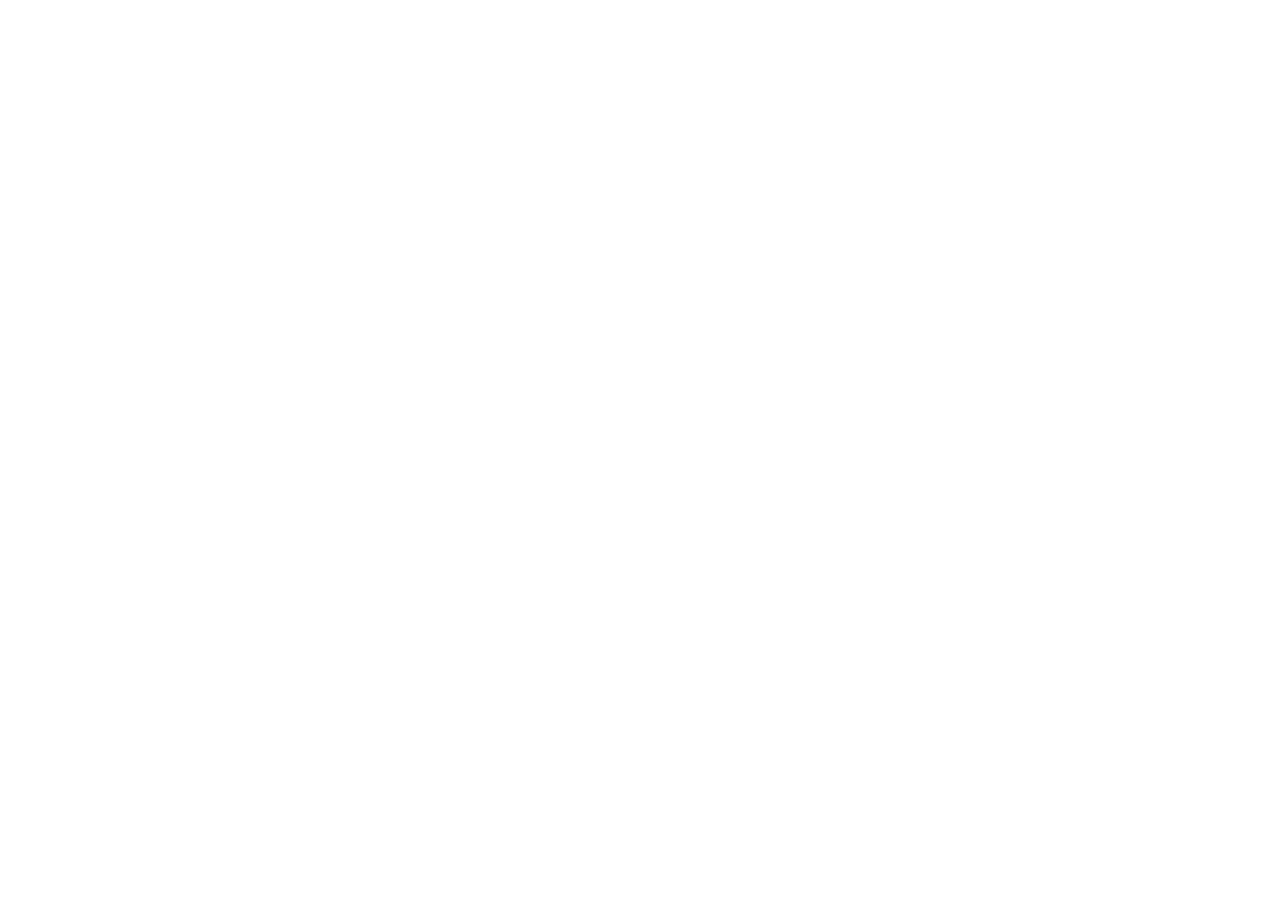
==== index.html @ d40f16cd "Merge branch 'master' of github.com:ch-vdld-dev/restaurant-css-framework" ====
<!DOCTYPE html>
<html lang="en">
    <head>
        <meta charset="UTF-8">
        <title>Pot-au-Pho</title>
        <!-- CSS -->
        <link type="text/css" rel="stylesheet" href="assets/css/reset.css">
    </head>
    <body>
        
    </body>
</html>
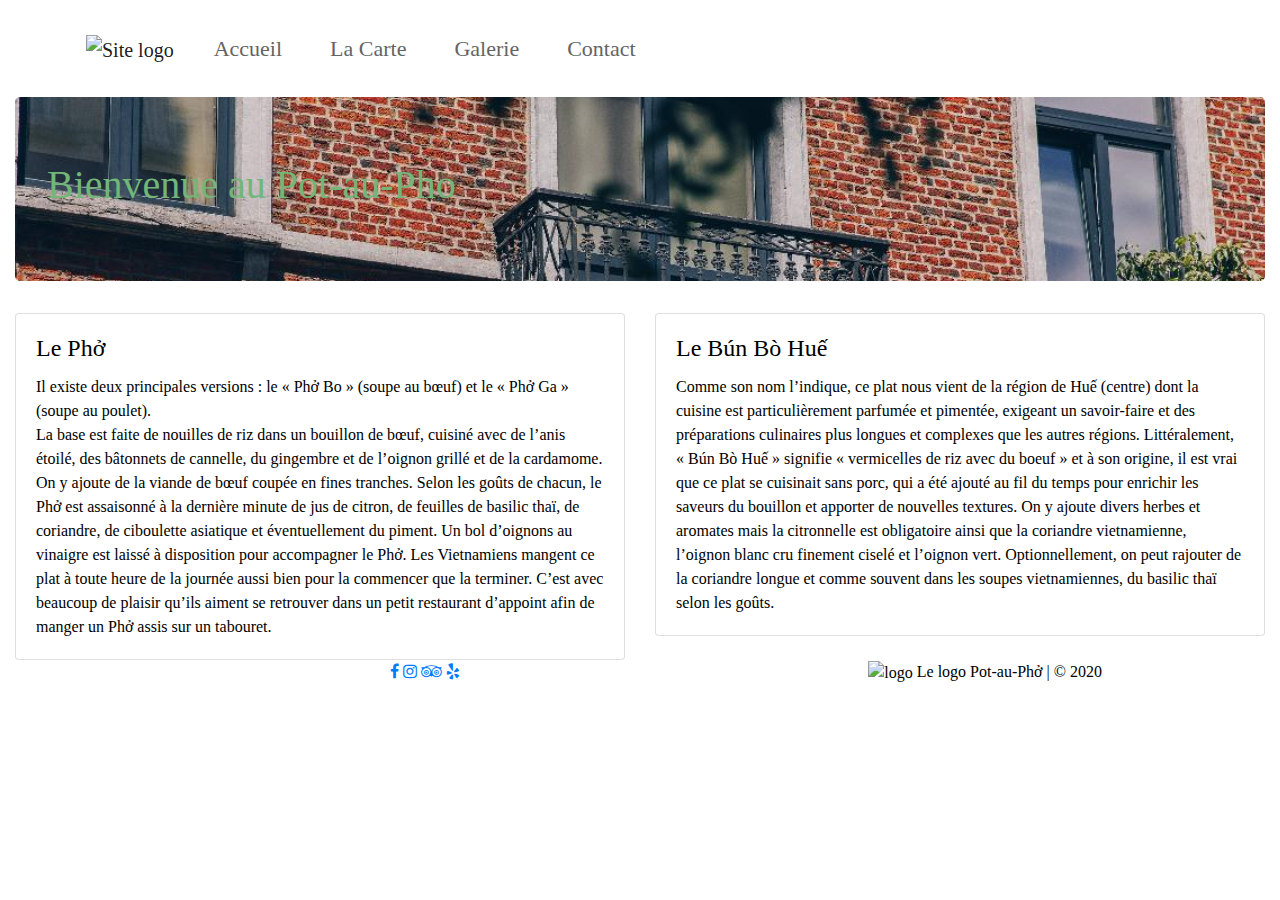
==== commit 9da8a7a6: "update index.html" ====
--- a/index.html
+++ b/index.html
@@ -1,12 +1,165 @@
 <!DOCTYPE html>
 <html lang="en">
     <head>
+        <!--Meta data -->
         <meta charset="UTF-8">
+        <meta name="viewport" content="width=device-width, initial-scale=1">
+        <!-- Title -->
         <title>Pot-au-Pho</title>
+        <!-- Bootstrap CSS -->
+        <link rel="stylesheet"
+              href="https://stackpath.bootstrapcdn.com/bootstrap/4.4.1/css/bootstrap.min.css"
+              integrity="sha384-Vkoo8x4CGsO3+Hhxv8T/Q5PaXtkKtu6ug5TOeNV6gBiFeWPGFN9MuhOf23Q9Ifjh"
+              crossorigin="anonymous">
+        <link rel="stylesheet"
+              href="https://maxcdn.bootstrapcdn.com/font-awesome/4.5.0/css/font-awesome.min.css">
         <!-- CSS -->
-        <link type="text/css" rel="stylesheet" href="assets/css/reset.css">
+        <link rel="stylesheet"
+              type="text/css"
+              href="assets/css/reset.css">
+        <link rel="stylesheet"
+              type="text/css"
+              href="assets/css/style.css">
     </head>
     <body>
-        
+    <!-- Main start -->
+        <!-- Header start -->
+        <header>
+            <div class="container">
+                <div class="row">
+                    <nav class="navbar navbar-expand-md navbar-light justify-content-end">
+                        <a class="navbar-brand" href="index.html"><img src="assets/img/Logo_transparent.png" width="100vh" alt="Site logo"></a>
+                        <button class="navbar-toggler" data-toggle="collapse" data-target="#navbarMenu">
+                            <span class="navbar-toggler-icon"></span>
+                        </button>
+                        <div class="collapse navbar-collapse" id="navbarMenu">
+                            <ul class="navbar-nav">
+                                <li class="nav-item active">
+                                    <a class="nav-link" href="index.html">Accueil</a>
+                                </li>
+                                <li class="nav-item">
+                                    <a class="nav-link" href="page_menu.html">La Carte</a>
+                                </li>
+                                <li class="nav-item">
+                                    <a class="nav-link" href="galery.html">Galerie</a>
+                                </li>
+                                <li class="nav-item">
+                                    <a class="nav-link" href="contact.html">Contact</a>
+                                </li>
+                            </ul>
+                        </div>
+                    </nav>
+                </div>
+            </div>
+        </header>
+        <!-- Header end -->
+        <!-- Main start -->
+        <main>
+            <section class="main">
+                <div class="container-fluid">
+                    <div class="row">
+                        <div class="col">
+                            <div class="jumbotron">
+                                <h1>Bienvenue au Pot-au-Pho</h1>
+                            </div>
+                        </div>
+                    </div>
+                    <div class="row">
+                        <div class="col-12 col-lg-6">
+                            <div class="card">
+                                <div class="card-body">
+                                    <h4 class="card-title">Le Phở</h4>
+                                    <article class="card-text">
+                                        Il existe deux principales versions : le « Phở Bo » (soupe au bœuf) et le « Phở Ga » (soupe au poulet).</br>
+                                        La base est faite de nouilles de riz dans un bouillon de bœuf, cuisiné avec de l’anis étoilé, des bâtonnets de cannelle, du gingembre et de l’oignon grillé et de la cardamome.
+                                        On y ajoute de la viande de bœuf coupée en fines tranches.
+                                        Selon les goûts de chacun, le Phở est assaisonné à la dernière minute de jus de citron, de feuilles de basilic thaï, de coriandre, de ciboulette asiatique et éventuellement du piment.
+                                        Un bol d’oignons au vinaigre est laissé à disposition pour accompagner le Phở.
+                                        Les Vietnamiens mangent ce plat à toute heure de la journée aussi bien pour la commencer que la terminer.
+                                        C’est avec beaucoup de plaisir qu’ils aiment se retrouver dans un petit restaurant d’appoint afin de manger un Phở assis sur un tabouret.
+                                    </article>
+                                </div>
+                            </div>
+                        </div>
+                        <div class="col-12 col-lg-6">
+                            <div class="card">
+                                <div class="card-body">
+                                    <h4 class="card-title">Le Bún Bò Huế</h4>
+                                    <article class="cart-text">
+                                        Comme son nom l’indique, ce plat nous vient de la région de Huế (centre) dont la cuisine est particulièrement parfumée et pimentée,
+                                        exigeant un savoir-faire et des préparations culinaires plus longues et complexes que les autres régions. 
+                                        Littéralement, « Bún Bò Huế » signifie « vermicelles de riz avec du boeuf » et à son origine, il est vrai que ce plat se cuisinait sans porc, 
+                                        qui a été ajouté au fil du temps pour enrichir les saveurs du bouillon et apporter de nouvelles textures.
+                                        On y ajoute divers herbes et aromates mais la citronnelle est obligatoire ainsi que la coriandre vietnamienne, 
+                                        l’oignon blanc cru finement ciselé et l’oignon vert. Optionnellement, on peut rajouter de la coriandre longue et comme souvent dans les soupes vietnamiennes, 
+                                        du basilic thaï selon les goûts.
+                                    </article>
+                                </div>
+                            </div>
+                        </div>
+            </section>
+        </main>
+        <!-- Main start -->
+        <!-- Footer start -->
+        <footer class="footer">
+            <div class="container-fluid">
+                <div class="row">
+                    <div class="col col-lg-8 text-center">
+                        <a href="https://www.facebook.com/papcharleroi/" target="_blank"><i class="fa fa-facebook"></i></a>
+                        <a href="https://www.instagram.com/potaupho/?hl=fr" target="_blank"><i class="fa fa-instagram"></i></a>
+                        <a href="https://fr.tripadvisor.be/Restaurant_Review-g188646-d12010863-Reviews-Pot_au_Pho-Charleroi_Hainaut_Province_Wallonia.html%22%3E" target="_blank"><i class="fa fa-tripadvisor"></i></a>
+                        <a href="https://www.yelp.com/biz/pot-au-pho-charleroi%22%3E" target="_blank"><i class="fa fa-yelp"></i></a>
+                        <a href="https://www.trouvetonresto.be/pot-au-pho-restaurant-charleroi/19815%22%3E" target="_blank"><i class="fa fa-utensils"></i></a>
+ <!--                        <ul class="list-inline social">
+                            <li class="list-inline-item">
+                                <a href="https://www.facebook.com/papcharleroi/" target="_blank">
+                                <i class="fa fa-facebook"></i></a>
+                            </li>
+                            <li class="list-inline-item">
+                                <a href="https://www.instagram.com/potaupho/?hl=fr" target="_blank">
+                                <i class="fa fa-instagram"></i></a>
+                            </li>
+                            <li class="list-inline-item>">
+                                <a href="https://fr.tripadvisor.be/Restaurant_Review-g188646-d12010863-Reviews-Pot_au_Pho-Charleroi_Hainaut_Province_Wallonia.html%22%3E" target="_blank">
+                                <i class="fa fa-tripadvisor"></i></a>
+                            </li>
+                            <li class="list-inline-item">
+                                <a href="https://www.yelp.com/biz/pot-au-pho-charleroi%22%3E" target="_blank">
+                                <i class="fa fa-yelp"></i></a>
+                            </li>
+                            <li class="list-inline-item">
+                                <a href="https://www.trouvetonresto.be/pot-au-pho-restaurant-charleroi/19815%22%3E" target="_blank">
+                                <i class="fa fa-utensils"></i></a>
+                            </li>
+                            <li class="list-inline-item">
+                                <a href="mailto:contact@potaupho.be">
+                                <i class="fa fa-envelope"></i></a>
+                            </li>
+                        </ul> -->
+                    </div>
+                    <div class="col col-lg-4">
+                        <a class="navbar-brandt"> <img  src="../restaurant-css-framework/assets/img/Logo_transparent.png" alt="logo" width="50vh"> Le logo</a>
+                        <span>Pot-au-Phở  | &copy; 2020</span>
+                    </div>
+                </div>
+            </div>
+        </footer>
+        <!-- Footer end -->
+        <!-- Optional JavaScript -->
+        <!-- jQuery first -->
+        <script src="https://code.jquery.com/jquery-3.4.1.slim.min.js"
+                integrity="sha384-J6qa4849blE2+poT4WnyKhv5vZF5SrPo0iEjwBvKU7imGFAV0wwj1yYfoRSJoZ+n"
+                crossorigin="anonymous">
+        </script>
+        <!--  Popper.js -->
+        <script src="https://cdn.jsdelivr.net/npm/popper.js@1.16.0/dist/umd/popper.min.js"
+                integrity="sha384-Q6E9RHvbIyZFJoft+2mJbHaEWldlvI9IOYy5n3zV9zzTtmI3UksdQRVvoxMfooAo"
+                crossorigin="anonymous">
+        </script>
+        <!-- Bootstrap JS -->
+        <script src="https://stackpath.bootstrapcdn.com/bootstrap/4.4.1/js/bootstrap.min.js" 
+                integrity="sha384-wfSDF2E50Y2D1uUdj0O3uMBJnjuUD4Ih7YwaYd1iqfktj0Uod8GCExl3Og8ifwB6"
+                crossorigin="anonymous">
+        </script>
     </body>
 </html>--- a/assets/css/style.css
+++ b/assets/css/style.css
@@ -0,0 +1,50 @@
+body {
+  color: black;
+  font-family: "Patua One", cursive;
+  overflow-x: hidden; }
+
+.carousel-item img {
+  object-fit: cover;
+  box-shadow: 0 9px 14px rgba(101, 184, 145, 0.35), 0 7px 6px rgba(101, 184, 145, 0.5);
+  margin-bottom: 5vh;
+  transition: all ease 100ms;
+  background-color: #949393; }
+
+#gallery {
+  margin: 3rem; }
+
+#gallery img {
+  box-shadow: 0 9px 14px rgba(101, 184, 145, 0.35), 0 7px 6px rgba(101, 184, 145, 0.5);
+  margin-bottom: 5vh;
+  transition: all ease 100ms;
+  background-color: #979797; }
+  #gallery img:hover {
+    box-shadow: 0 9px 14px rgba(101, 184, 145, 0.35), 0 7px 6px rgba(101, 184, 145, 0.5);
+    transform: scale(1.03);
+    opacity: 0.9; }
+
+#navbarMenu a, li {
+  color: #646464;
+  font-size: 22px;
+  margin: 0.5rem;
+  transition: all ease 100ms; }
+  #navbarMenu a:hover, li:hover {
+    transform: scale(1.01);
+    box-shadow: 0 9px 14px rgba(147, 229, 171, 0.1), 0 7px 6px rgba(147, 229, 171, 0.2); }
+
+.navbar-default {
+  transition: 500ms ease;
+  background: #72b678; }
+
+.navbar-default.scrolled {
+  background: transparent; }
+
+.jumbotron {
+  background: url(../img/batiment.jpg);
+  background-size: cover;
+  background-repeat: no-repeat;
+  background-attachment: fixed;
+  color: #72b678;
+  object-fit: cover; }
+
+/*# sourceMappingURL=style.css.map */
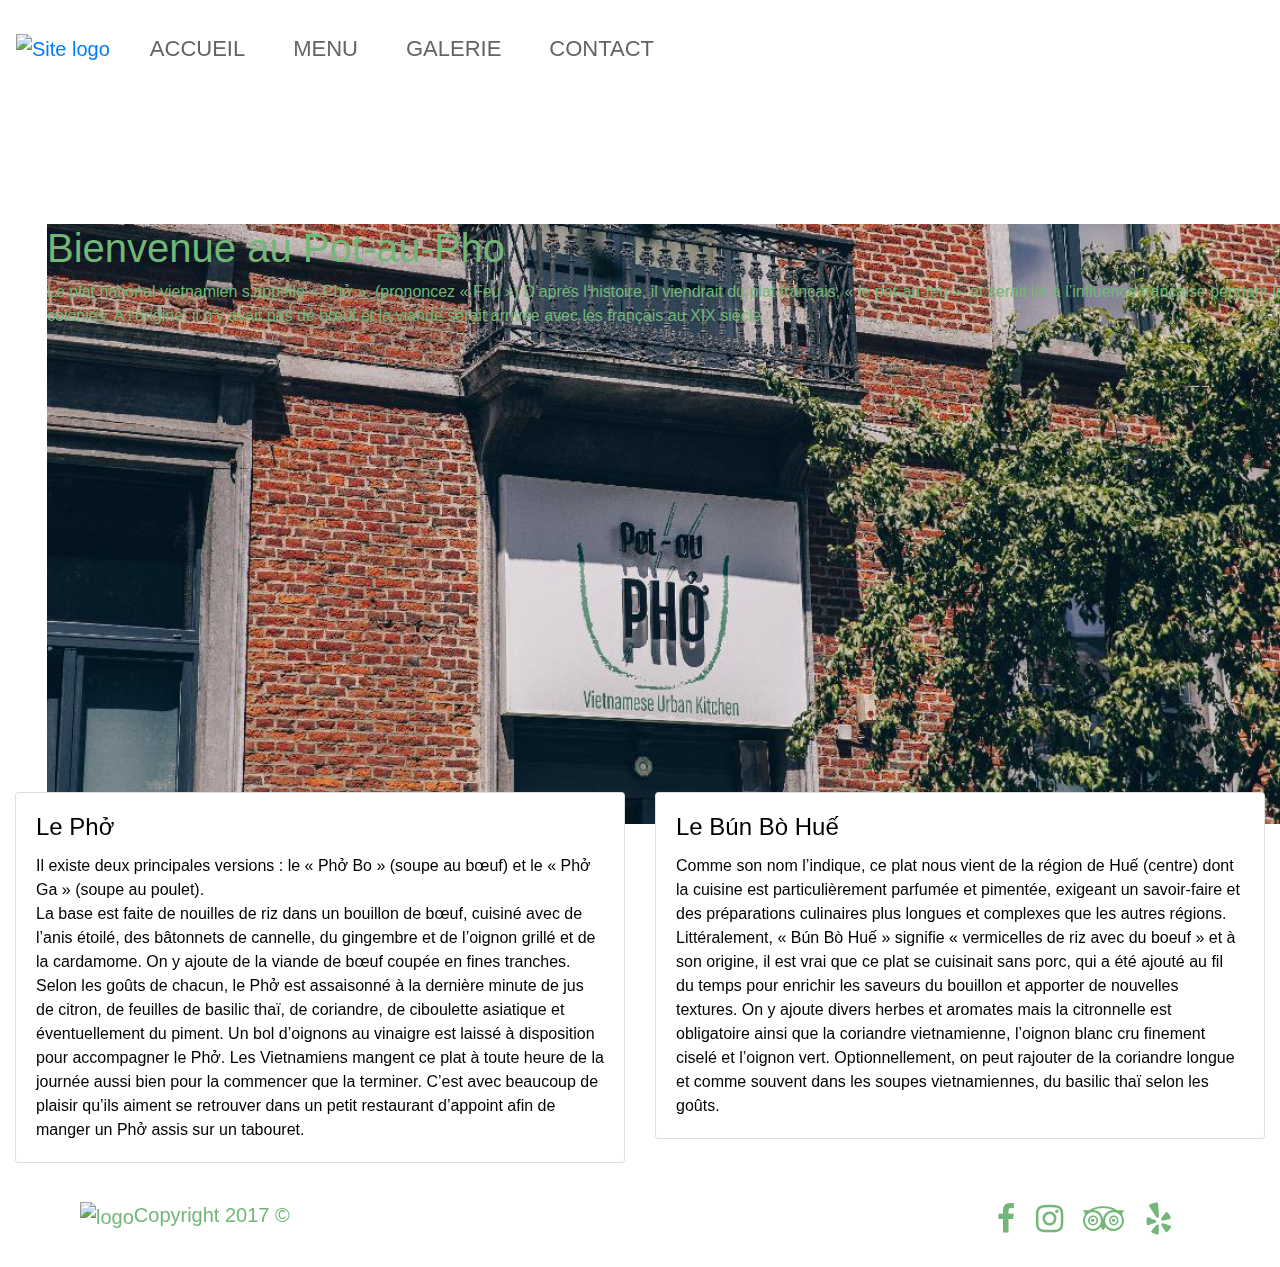
==== commit fec58f7a: "Merge branch 'master' of github.com:ch-vdld-dev/restaurant-css-framework" ====
--- a/index.html
+++ b/index.html
@@ -25,32 +25,35 @@
     <!-- Main start -->
         <!-- Header start -->
         <header>
-            <div class="container">
-                <div class="row">
-                    <nav class="navbar navbar-expand-md navbar-light justify-content-end">
-                        <a class="navbar-brand" href="index.html"><img src="assets/img/Logo_transparent.png" width="100vh" alt="Site logo"></a>
-                        <button class="navbar-toggler" data-toggle="collapse" data-target="#navbarMenu">
-                            <span class="navbar-toggler-icon"></span>
-                        </button>
-                        <div class="collapse navbar-collapse" id="navbarMenu">
-                            <ul class="navbar-nav">
-                                <li class="nav-item active">
-                                    <a class="nav-link" href="index.html">Accueil</a>
-                                </li>
-                                <li class="nav-item">
-                                    <a class="nav-link" href="page_menu.html">La Carte</a>
-                                </li>
-                                <li class="nav-item">
-                                    <a class="nav-link" href="galery.html">Galerie</a>
-                                </li>
-                                <li class="nav-item">
-                                    <a class="nav-link" href="contact.html">Contact</a>
-                                </li>
-                            </ul>
-                        </div>
-                    </nav>
+            <section class="header">
+                <!-- Navbar -->
+                <div class="container">
+                    <div class="row">
+                        <nav class="col navbar navbar-expand-sm justify-content-end fixed-top navbar-default navbar-default-scrolled">
+                            <a class="navbar-brand" href="index.html"><img src="assets/img/Logo_transparent.png" width=100vh alt="Site logo"></a>
+                            <button class="navbar-toggler " data-toggle="collapse" data-target="#navbarMenu">
+                                <span class="navbar-toggler-icon"></span>
+                            </button>
+                            <div class="collapse navbar-collapse " id="navbarMenu">
+                                <ul class="navbar-nav ">
+                                    <li class="nav-item ">
+                                        <a href="index.html" class="nav-link">ACCUEIL</a>
+                                    </li>
+                                    <li class="nav-item">
+                                        <a href="page_menu.html" class="nav-link">MENU</a>
+                                    </li>
+                                    <li class="nav-item">
+                                        <a href="galery.html" class="nav-link">GALERIE</a>
+                                    </li>
+                                    <li class="nav-item">
+                                        <a href="contact.html" class="nav-link">CONTACT</a>
+                                    </li>
+                                </ul>
+                            </div>
+                        </nav>
+                    </div>
                 </div>
-            </div>
+            </section>
         </header>
         <!-- Header end -->
         <!-- Main start -->
@@ -60,7 +63,14 @@
                     <div class="row">
                         <div class="col">
                             <div class="jumbotron">
-                                <h1>Bienvenue au Pot-au-Pho</h1>
+                                <div class="image_back">
+                                    <h1>Bienvenue au Pot-au-Pho</h1>
+                                    <article>
+                                        Le plat national vietnamien s’appelle « Phở ». (prononcez « Feu »)
+                                        D’après l’histoire, il viendrait du plat français, « le pot-au-feu », et serait lié à l’influence française pendant les colonies.
+                                        A l’origine, il n’y avait pas de bœuf et la viande serait arrivée avec les français au XIX siècle.
+                                    </article>
+                                </div>
                             </div>
                         </div>
                     </div>
@@ -97,51 +107,24 @@
                                 </div>
                             </div>
                         </div>
+                    </div>
+                </div>
             </section>
         </main>
         <!-- Main start -->
         <!-- Footer start -->
         <footer class="footer">
-            <div class="container-fluid">
-                <div class="row">
-                    <div class="col col-lg-8 text-center">
-                        <a href="https://www.facebook.com/papcharleroi/" target="_blank"><i class="fa fa-facebook"></i></a>
-                        <a href="https://www.instagram.com/potaupho/?hl=fr" target="_blank"><i class="fa fa-instagram"></i></a>
-                        <a href="https://fr.tripadvisor.be/Restaurant_Review-g188646-d12010863-Reviews-Pot_au_Pho-Charleroi_Hainaut_Province_Wallonia.html%22%3E" target="_blank"><i class="fa fa-tripadvisor"></i></a>
-                        <a href="https://www.yelp.com/biz/pot-au-pho-charleroi%22%3E" target="_blank"><i class="fa fa-yelp"></i></a>
-                        <a href="https://www.trouvetonresto.be/pot-au-pho-restaurant-charleroi/19815%22%3E" target="_blank"><i class="fa fa-utensils"></i></a>
- <!--                        <ul class="list-inline social">
-                            <li class="list-inline-item">
-                                <a href="https://www.facebook.com/papcharleroi/" target="_blank">
-                                <i class="fa fa-facebook"></i></a>
-                            </li>
-                            <li class="list-inline-item">
-                                <a href="https://www.instagram.com/potaupho/?hl=fr" target="_blank">
-                                <i class="fa fa-instagram"></i></a>
-                            </li>
-                            <li class="list-inline-item>">
-                                <a href="https://fr.tripadvisor.be/Restaurant_Review-g188646-d12010863-Reviews-Pot_au_Pho-Charleroi_Hainaut_Province_Wallonia.html%22%3E" target="_blank">
-                                <i class="fa fa-tripadvisor"></i></a>
-                            </li>
-                            <li class="list-inline-item">
-                                <a href="https://www.yelp.com/biz/pot-au-pho-charleroi%22%3E" target="_blank">
-                                <i class="fa fa-yelp"></i></a>
-                            </li>
-                            <li class="list-inline-item">
-                                <a href="https://www.trouvetonresto.be/pot-au-pho-restaurant-charleroi/19815%22%3E" target="_blank">
-                                <i class="fa fa-utensils"></i></a>
-                            </li>
-                            <li class="list-inline-item">
-                                <a href="mailto:contact@potaupho.be">
-                                <i class="fa fa-envelope"></i></a>
-                            </li>
-                        </ul> -->
+            <div class="row">
+                    <div class="col-12 col-md-4 text-left">
+                        <a class="navbar-brand" href="index.html"> <img  src="assets/img/Logo_transparent.png" alt="logo" width="50vh">Copyright 2017 &copy</a>
                     </div>
-                    <div class="col col-lg-4">
-                        <a class="navbar-brandt"> <img  src="../restaurant-css-framework/assets/img/Logo_transparent.png" alt="logo" width="50vh"> Le logo</a>
-                        <span>Pot-au-Phở  | &copy; 2020</span>
-                    </div>
-                </div>
+                    <div class="col-12 col-md-8 socialicon text-right">
+                        <a href="https://www.facebook.com/papcharleroi/" ><i class="fa fa-facebook"></i></a>
+                        <a href="https://www.instagram.com/potaupho/?hl=fr"><i class="fa fa-instagram"></i></a>
+                        <a href="https://fr.tripadvisor.be/Restaurant_Review-g188646-d12010863-Reviews-Pot_au_Pho-Charleroi_Hainaut_Province_Wallonia.html"><i class="fa fa-tripadvisor"></i></a>
+                        <a href="https://www.yelp.com/biz/pot-au-pho-charleroi"><i class="fa fa-yelp"></i></a>
+                        <a href="https://www.trouvetonresto.be/pot-au-pho-restaurant-charleroi/19815"><i class="fa fa-utensils"></i></a>
+                        </div>
             </div>
         </footer>
         <!-- Footer end -->
@@ -161,5 +144,8 @@
                 integrity="sha384-wfSDF2E50Y2D1uUdj0O3uMBJnjuUD4Ih7YwaYd1iqfktj0Uod8GCExl3Og8ifwB6"
                 crossorigin="anonymous">
         </script>
+        <script src="https://kit.fontawesome.com/d1aef7ce64.js"
+                crossorigin="anonymous">
+        </script>
     </body>
 </html>--- a/assets/css/style.css
+++ b/assets/css/style.css
@@ -1,6 +1,5 @@
 body {
   color: black;
-  font-family: "Patua One", cursive;
   overflow-x: hidden; }
 
 .carousel-item img {
@@ -11,7 +10,7 @@
   background-color: #949393; }
 
 #gallery {
-  margin: 3rem; }
+  margin: 1rem; }
 
 #gallery img {
   box-shadow: 0 9px 14px rgba(101, 184, 145, 0.35), 0 7px 6px rgba(101, 184, 145, 0.5);
@@ -23,7 +22,7 @@
     transform: scale(1.03);
     opacity: 0.9; }
 
-#navbarMenu a, li {
+#navbarMenu a, li, .price li {
   color: #646464;
   font-size: 22px;
   margin: 0.5rem;
@@ -32,19 +31,103 @@
     transform: scale(1.01);
     box-shadow: 0 9px 14px rgba(147, 229, 171, 0.1), 0 7px 6px rgba(147, 229, 171, 0.2); }
 
-.navbar-default {
-  transition: 500ms ease;
-  background: #72b678; }
+.menuH {
+  margin-top: 5vh; }
+  .menuH h2 {
+    color: #4E878C;
+    font-size: 3em;
+    padding: 4vh; }
+  .menuH img {
+    margin-bottom: 5vh; }
 
-.navbar-default.scrolled {
-  background: transparent; }
+.menuS {
+  margin: 5vh 0;
+  padding: 2vh;
+  border: 4px solid #4E878C;
+  box-shadow: 0 9px 14px rgba(101, 184, 145, 0.35), 0 7px 6px rgba(101, 184, 145, 0.5); }
+  .menuS h2 {
+    color: #00241B; }
+  .menuS h5 {
+    color: #65B891; }
+  .menuS p {
+    font-size: 0.7em; }
+
+.price {
+  padding: 0; }
+  .price li {
+    color: #00241B;
+    font-size: 0.7em; }
+    .price li:hover {
+      box-shadow: none;
+      transform: scale(1);
+      opacity: 1; }
+
+li, .price li {
+  list-style: none; }
+
+.list-group-item {
+  margin-top: 0; }
+
+@media screen and (max-width: 500px) {
+  .menuS p {
+    display: none; } }
+.map-responsive {
+  overflow: hidden;
+  padding-bottom: 50%;
+  padding: 20%;
+  position: relative;
+  height: 0; }
+
+.map-responsive iframe {
+  left: 0;
+  top: 0;
+  height: 100%;
+  width: 100%;
+  position: absolute; }
+
+#navbarMenu a, li, .price li {
+  color: #646464;
+  font-size: 22px;
+  margin: 0.5rem;
+  transition: all ease 100ms; }
+  #navbarMenu a:hover, li:hover {
+    transform: scale(1.01);
+    box-shadow: 0 9px 14px rgba(147, 229, 171, 0.1), 0 7px 6px rgba(147, 229, 171, 0.2); }
+
+.header {
+  padding: 5rem; }
+
+footer {
+  background-size: cover;
+  padding: 2rem 5rem 1.5rem 5rem;
+  color: #72b678;
+  max-height: 20vh; }
+  footer a {
+    color: #72b678;
+    font-size: 0.5rem;
+    transition: all .2s ease-in-out; }
+    footer a:hover {
+      color: darkgreen; }
+    footer a .fa {
+      padding: 0.5rem;
+      font-size: 2rem; }
 
 .jumbotron {
-  background: url(../img/batiment.jpg);
   background-size: cover;
   background-repeat: no-repeat;
   background-attachment: fixed;
   color: #72b678;
-  object-fit: cover; }
+  background: transparent;
+  height: 600px; }
+
+.image_back {
+  background: url("../img/batiment.jpg") no-repeat center center;
+  background-size: cover;
+  background-attachment: fixed;
+  position: fixed;
+  width: 100%;
+  height: 600px;
+  /*same height as jumbotron */
+  z-index: -1; }
 
 /*# sourceMappingURL=style.css.map */
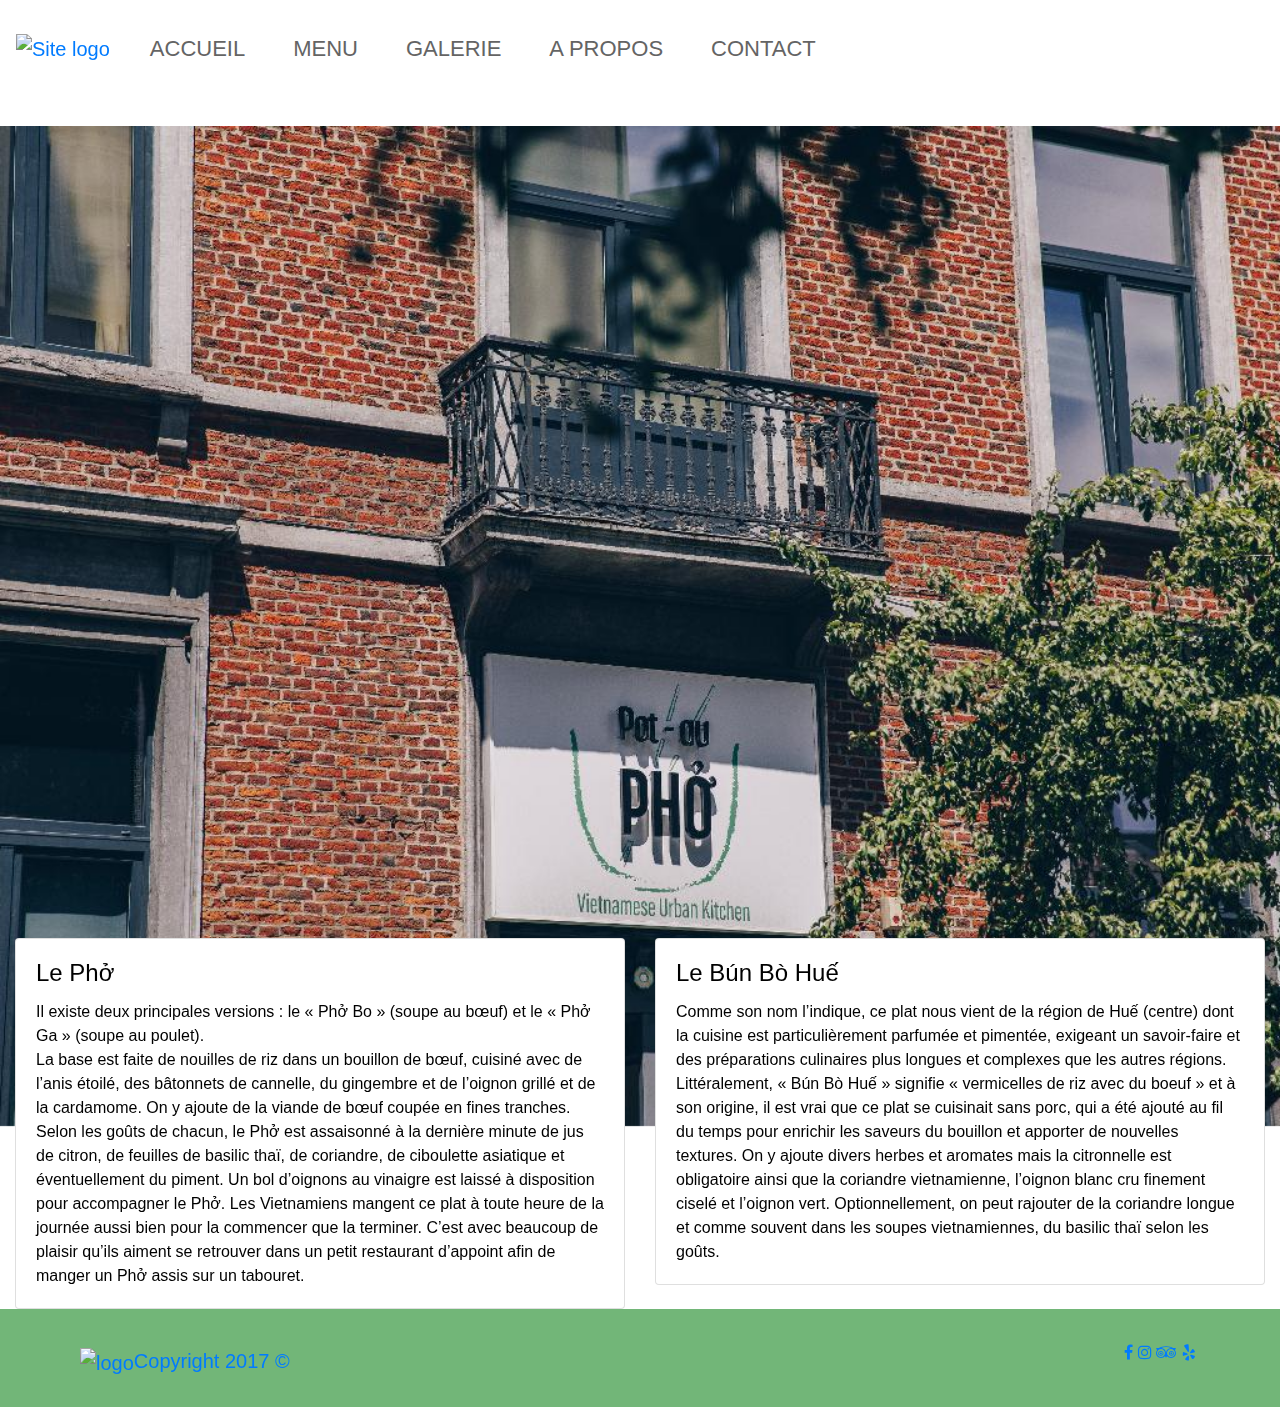
==== commit 476bd7b6: "modify the button color" ====
--- a/index.html
+++ b/index.html
@@ -29,10 +29,10 @@
                 <!-- Navbar -->
                 <div class="container">
                     <div class="row">
-                        <nav class="col navbar navbar-expand-sm justify-content-end fixed-top navbar-default navbar-default-scrolled">
+                        <nav class="col navbar navbar-expand-sm justify-content-end fixed-top navbar-default">
                             <a class="navbar-brand" href="index.html"><img src="assets/img/Logo_transparent.png" width=100vh alt="Site logo"></a>
                             <button class="navbar-toggler " data-toggle="collapse" data-target="#navbarMenu">
-                                <span class="navbar-toggler-icon"></span>
+                                <i class="fas fa-bars"></i>
                             </button>
                             <div class="collapse navbar-collapse " id="navbarMenu">
                                 <ul class="navbar-nav ">
@@ -44,6 +44,9 @@
                                     </li>
                                     <li class="nav-item">
                                         <a href="galery.html" class="nav-link">GALERIE</a>
+                                    </li>
+                                    <li class="nav-item">
+                                        <a href="restaurant.html" class="nav-link">A PROPOS</a>
                                     </li>
                                     <li class="nav-item">
                                         <a href="contact.html" class="nav-link">CONTACT</a>
@@ -61,15 +64,9 @@
             <section class="main">
                 <div class="container-fluid">
                     <div class="row">
-                        <div class="col">
+                        <div class="col-12">
                             <div class="jumbotron">
                                 <div class="image_back">
-                                    <h1>Bienvenue au Pot-au-Pho</h1>
-                                    <article>
-                                        Le plat national vietnamien s’appelle « Phở ». (prononcez « Feu »)
-                                        D’après l’histoire, il viendrait du plat français, « le pot-au-feu », et serait lié à l’influence française pendant les colonies.
-                                        A l’origine, il n’y avait pas de bœuf et la viande serait arrivée avec les français au XIX siècle.
-                                    </article>
                                 </div>
                             </div>
                         </div>
--- a/assets/css/style.css
+++ b/assets/css/style.css
@@ -1,6 +1,18 @@
 body {
   color: black;
   overflow-x: hidden; }
+
+#contact {
+  background-image: url(../img/plat2.jpg);
+  color: #72b678;
+  background-size: cover;
+  background-repeat: no-repeat;
+  background-attachment: fixed;
+  min-height: calc(100hv - 50px); }
+
+.formContact {
+  background-color: rgba(255, 255, 255, 0.7);
+  padding: 3rem 1rem; }
 
 .carousel-item img {
   object-fit: cover;
@@ -10,7 +22,8 @@
   background-color: #949393; }
 
 #gallery {
-  margin: 1rem; }
+  margin: 1rem;
+  padding-top: 5%; }
 
 #gallery img {
   box-shadow: 0 9px 14px rgba(101, 184, 145, 0.35), 0 7px 6px rgba(101, 184, 145, 0.5);
@@ -22,7 +35,10 @@
     transform: scale(1.03);
     opacity: 0.9; }
 
-#navbarMenu a, li, .price li {
+page-link {
+  font-size: 5rem; }
+
+#navbarMenu a, li {
   color: #646464;
   font-size: 22px;
   margin: 0.5rem;
@@ -31,8 +47,22 @@
     transform: scale(1.01);
     box-shadow: 0 9px 14px rgba(147, 229, 171, 0.1), 0 7px 6px rgba(147, 229, 171, 0.2); }
 
+.navbar-default {
+  background: #72b678; }
+
+/* Small devices (landscape phones, 576px and up) */
+@media (min-width: 576px) {
+  .navbar-default {
+    transition: 500ms ease;
+    background: #72b678; }
+    .navbar-default img {
+      filter: invert(100%); }
+    .navbar-default:hover {
+      background: white; }
+      .navbar-default:hover img {
+        filter: invert(0%); } }
 .menuH {
-  margin-top: 5vh; }
+  margin-top: 10vh; }
   .menuH h2 {
     color: #4E878C;
     font-size: 3em;
@@ -56,14 +86,12 @@
   padding: 0; }
   .price li {
     color: #00241B;
-    font-size: 0.7em; }
+    font-size: 0.7em;
+    list-style: none; }
     .price li:hover {
       box-shadow: none;
-      transform: scale(1);
+      transform: none;
       opacity: 1; }
-
-li, .price li {
-  list-style: none; }
 
 .list-group-item {
   margin-top: 0; }
@@ -85,7 +113,10 @@
   width: 100%;
   position: absolute; }
 
-#navbarMenu a, li, .price li {
+.info {
+  padding-top: 5%; }
+
+#navbarMenu a, li {
   color: #646464;
   font-size: 22px;
   margin: 0.5rem;
@@ -94,40 +125,57 @@
     transform: scale(1.01);
     box-shadow: 0 9px 14px rgba(147, 229, 171, 0.1), 0 7px 6px rgba(147, 229, 171, 0.2); }
 
+.navbar-default {
+  background: #72b678; }
+
+/* Small devices (landscape phones, 576px and up) */
+@media (min-width: 576px) {
+  .navbar-default {
+    transition: 500ms ease;
+    background: #72b678; }
+    .navbar-default img {
+      filter: invert(100%); }
+    .navbar-default:hover {
+      background: white; }
+      .navbar-default:hover img {
+        filter: invert(0%); } }
 .header {
-  padding: 5rem; }
+  padding-bottom: 3.5rem; }
 
 footer {
   background-size: cover;
   padding: 2rem 5rem 1.5rem 5rem;
-  color: #72b678;
+  background-color: #72b678;
   max-height: 20vh; }
-  footer a {
-    color: #72b678;
-    font-size: 0.5rem;
-    transition: all .2s ease-in-out; }
-    footer a:hover {
-      color: darkgreen; }
-    footer a .fa {
+  footer:hover {
+    filter: invert(0%); }
+    footer:hover a {
+      font-size: 1rem;
+      color: white;
+      transition: all .2s ease-in-out; }
+    footer:hover .fa {
       padding: 0.5rem;
       font-size: 2rem; }
+      footer:hover .fa:hover {
+        color: darkgreen; }
 
 .jumbotron {
+  padding-top: 4.4rem;
   background-size: cover;
   background-repeat: no-repeat;
   background-attachment: fixed;
-  color: #72b678;
+  color: white;
   background: transparent;
-  height: 600px; }
+  height: 850px; }
 
 .image_back {
   background: url("../img/batiment.jpg") no-repeat center center;
   background-size: cover;
-  background-attachment: fixed;
   position: fixed;
   width: 100%;
-  height: 600px;
+  height: 1000px;
   /*same height as jumbotron */
+  left: 0;
   z-index: -1; }
 
 /*# sourceMappingURL=style.css.map */
